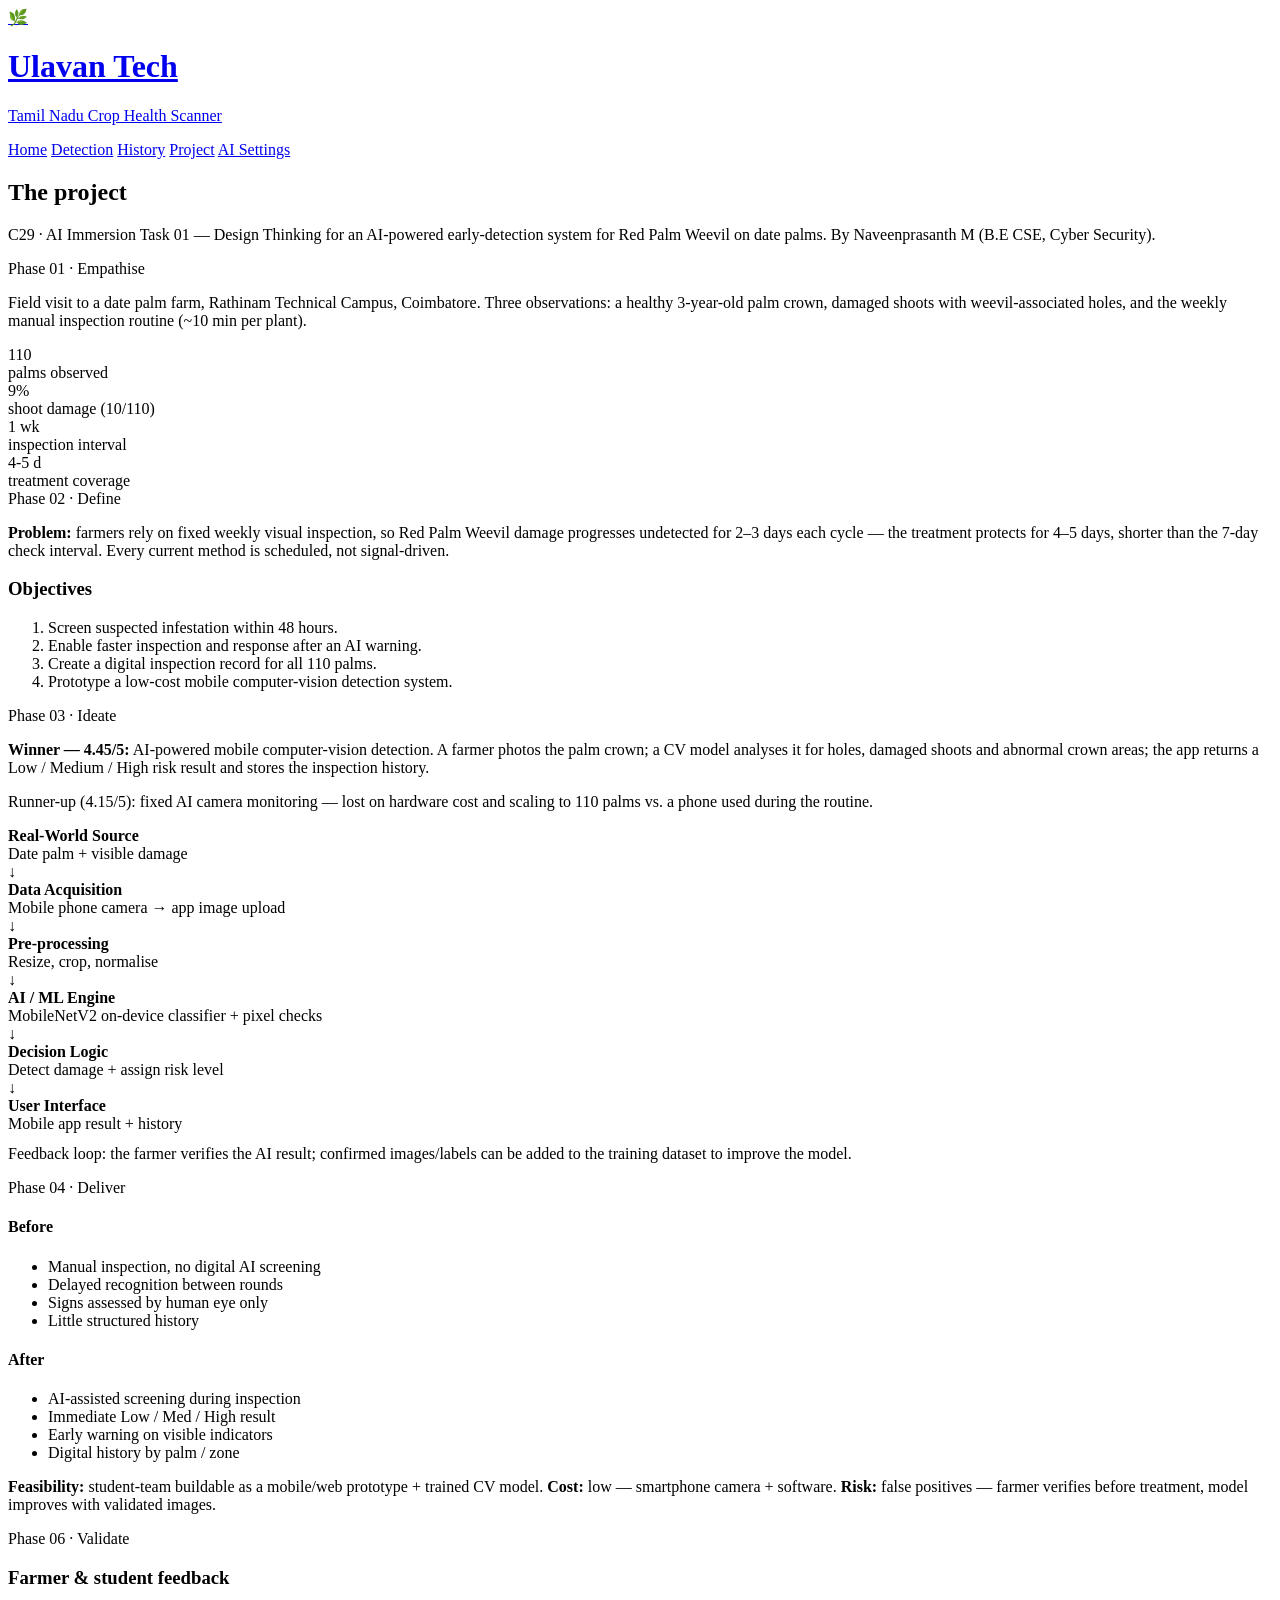
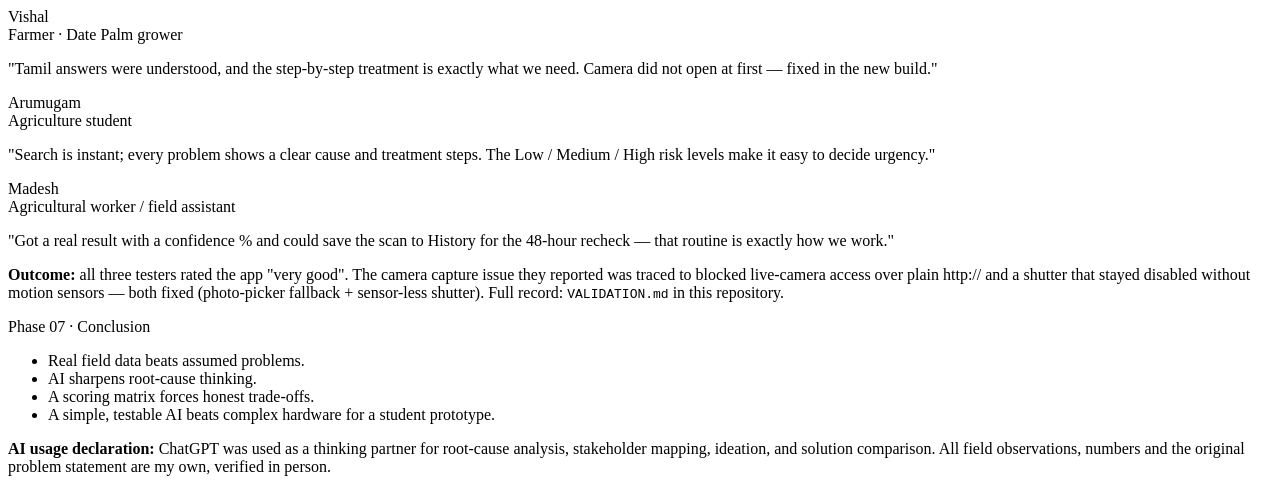
==== agri/templates/about.html @ 3e4c8003 "22/11/2026" ====
<!DOCTYPE html>
<html lang="en">
<head>
  <meta charset="UTF-8">
  <meta http-equiv="Content-Security-Policy" content="default-src 'self'; script-src 'self'; style-src 'self' 'unsafe-inline'; img-src 'self' data: blob:; font-src 'self' data:; connect-src 'self' https://generativelanguage.googleapis.com; object-src 'none'; base-uri 'self'; form-action 'self'">
  <meta name="viewport" content="width=device-width, initial-scale=1.0">
  <title>Ulavan Tech — The Project</title>
  <link rel="stylesheet" href="styles.css">
  <link rel="manifest" href="manifest.json">
  <meta name="theme-color" content="#1b5e20">
  <link rel="apple-touch-icon" href="icons/icon-192.png">
</head>
<body>
  <header class="header">
    <div class="header-inner">
      <a class="logo" href="index.html">
        <span class="logo-mark">🌿</span>
        <div>
          <h1>Ulavan Tech</h1>
          <p class="logo-tagline">Tamil Nadu Crop Health Scanner</p>
        </div>
      </a>
      <div id="lang-wrap"></div>
    </div>
    <nav class="nav">
      <a href="index.html" data-i18n="nav_home">Home</a>
      <a href="detection.html" data-i18n="nav_detection">Detection</a>
      <a href="history.html" data-i18n="nav_history">History</a>
      <a href="about.html" data-i18n="nav_project">Project</a>
      <a href="settings.html" data-i18n="nav_settings">AI Settings</a>
    </nav>
  </header>

  <main class="container">
    <section class="page-title">
      <h2 data-i18n="about_title">The project</h2>
      <p>C29 · AI Immersion Task 01 — Design Thinking for an AI-powered early-detection system for Red Palm Weevil on date palms. By Naveenprasanth M (B.E CSE, Cyber Security).</p>
    </section>

    <div class="phase-card">
      <span class="phase-tag">Phase 01 · Empathise</span>
      <p>Field visit to a date palm farm, Rathinam Technical Campus, Coimbatore. Three observations: a healthy 3-year-old palm crown, damaged shoots with weevil-associated holes, and the weekly manual inspection routine (~10 min per plant).</p>
      <div class="stat-grid">
        <div class="stat"><div class="num">110</div><div class="lbl">palms observed</div></div>
        <div class="stat"><div class="num">9%</div><div class="lbl">shoot damage (10/110)</div></div>
        <div class="stat"><div class="num">1 wk</div><div class="lbl">inspection interval</div></div>
        <div class="stat"><div class="num">4-5 d</div><div class="lbl">treatment coverage</div></div>
      </div>
    </div>

    <div class="phase-card">
      <span class="phase-tag">Phase 02 · Define</span>
      <p><b>Problem:</b> farmers rely on fixed weekly visual inspection, so Red Palm Weevil damage progresses undetected for 2–3 days each cycle — the treatment protects for 4–5 days, shorter than the 7-day check interval. Every current method is scheduled, not signal-driven.</p>
      <h3>Objectives</h3>
      <ol>
        <li>Screen suspected infestation within 48 hours.</li>
        <li>Enable faster inspection and response after an AI warning.</li>
        <li>Create a digital inspection record for all 110 palms.</li>
        <li>Prototype a low-cost mobile computer-vision detection system.</li>
      </ol>
    </div>

    <div class="phase-card">
      <span class="phase-tag alt">Phase 03 · Ideate</span>
      <p><b>Winner — 4.45/5:</b> AI-powered mobile computer-vision detection. A farmer photos the palm crown; a CV model analyses it for holes, damaged shoots and abnormal crown areas; the app returns a Low / Medium / High risk result and stores the inspection history.</p>
      <p>Runner-up (4.15/5): fixed AI camera monitoring — lost on hardware cost and scaling to 110 palms vs. a phone used during the routine.</p>
      <div class="diagram">
        <div class="node"><b>Real-World Source</b><br>Date palm + visible damage</div>
        <div class="arrow">↓</div>
        <div class="node"><b>Data Acquisition</b><br>Mobile phone camera → app image upload</div>
        <div class="arrow">↓</div>
        <div class="node"><b>Pre-processing</b><br>Resize, crop, normalise</div>
        <div class="arrow">↓</div>
        <div class="node"><b>AI / ML Engine</b><br>MobileNetV2 on-device classifier + pixel checks</div>
        <div class="arrow">↓</div>
        <div class="node"><b>Decision Logic</b><br>Detect damage + assign risk level</div>
        <div class="arrow">↓</div>
        <div class="node"><b>User Interface</b><br>Mobile app result + history</div>
      </div>
      <p class="notice" style="margin-top:12px">Feedback loop: the farmer verifies the AI result; confirmed images/labels can be added to the training dataset to improve the model.</p>
    </div>

    <div class="phase-card">
      <span class="phase-tag">Phase 04 · Deliver</span>
      <div class="compare">
        <div class="col before">
          <h4>Before</h4>
          <ul>
            <li>Manual inspection, no digital AI screening</li>
            <li>Delayed recognition between rounds</li>
            <li>Signs assessed by human eye only</li>
            <li>Little structured history</li>
          </ul>
        </div>
        <div class="col after">
          <h4>After</h4>
          <ul>
            <li>AI-assisted screening during inspection</li>
            <li>Immediate Low / Med / High result</li>
            <li>Early warning on visible indicators</li>
            <li>Digital history by palm / zone</li>
          </ul>
        </div>
      </div>
      <p style="margin-top:12px"><b>Feasibility:</b> student-team buildable as a mobile/web prototype + trained CV model. <b>Cost:</b> low — smartphone camera + software. <b>Risk:</b> false positives — farmer verifies before treatment, model improves with validated images.</p>
    </div>

    <div class="phase-card">
      <span class="phase-tag alt">Phase 06 · Validate</span>
      <h3 data-i18n="tester_feedback">Farmer &amp; student feedback</h3>
      <div class="testimonial-grid">
        <div class="testimonial">
          <div class="t-name">Vishal</div>
          <div class="t-role">Farmer · Date Palm grower</div>
          <p class="t-quote">"Tamil answers were understood, and the step-by-step treatment is exactly what we need. Camera did not open at first — fixed in the new build."</p>
        </div>
        <div class="testimonial">
          <div class="t-name">Arumugam</div>
          <div class="t-role">Agriculture student</div>
          <p class="t-quote">"Search is instant; every problem shows a clear cause and treatment steps. The Low / Medium / High risk levels make it easy to decide urgency."</p>
        </div>
        <div class="testimonial">
          <div class="t-name">Madesh</div>
          <div class="t-role">Agricultural worker / field assistant</div>
          <p class="t-quote">"Got a real result with a confidence % and could save the scan to History for the 48-hour recheck — that routine is exactly how we work."</p>
        </div>
      </div>
      <p class="notice" style="margin-top:12px"><b>Outcome:</b> all three testers rated the app "very good". The camera capture issue they reported was traced to blocked live-camera access over plain http:// and a shutter that stayed disabled without motion sensors — both fixed (photo-picker fallback + sensor-less shutter). Full record: <code>VALIDATION.md</code> in this repository.</p>
    </div>

    <div class="phase-card">
      <span class="phase-tag alt">Phase 07 · Conclusion</span>
      <ul>
        <li>Real field data beats assumed problems.</li>
        <li>AI sharpens root-cause thinking.</li>
        <li>A scoring matrix forces honest trade-offs.</li>
        <li>A simple, testable AI beats complex hardware for a student prototype.</li>
      </ul>
      <p class="notice" style="margin-top:12px"><b>AI usage declaration:</b> ChatGPT was used as a thinking partner for root-cause analysis, stakeholder mapping, ideation, and solution comparison. All field observations, numbers and the original problem statement are my own, verified in person.</p>
    </div>
  </main>

<script src="problems.js"></script>
  <script src="langs.js"></script>
  <script src="i18n.js"></script>
  <script src="app.js"></script>
  <script src="chat-key.js"></script>
  <script src="chatbot.js"></script>
  <script src="sw-register.js"></script>
</body>
</html>
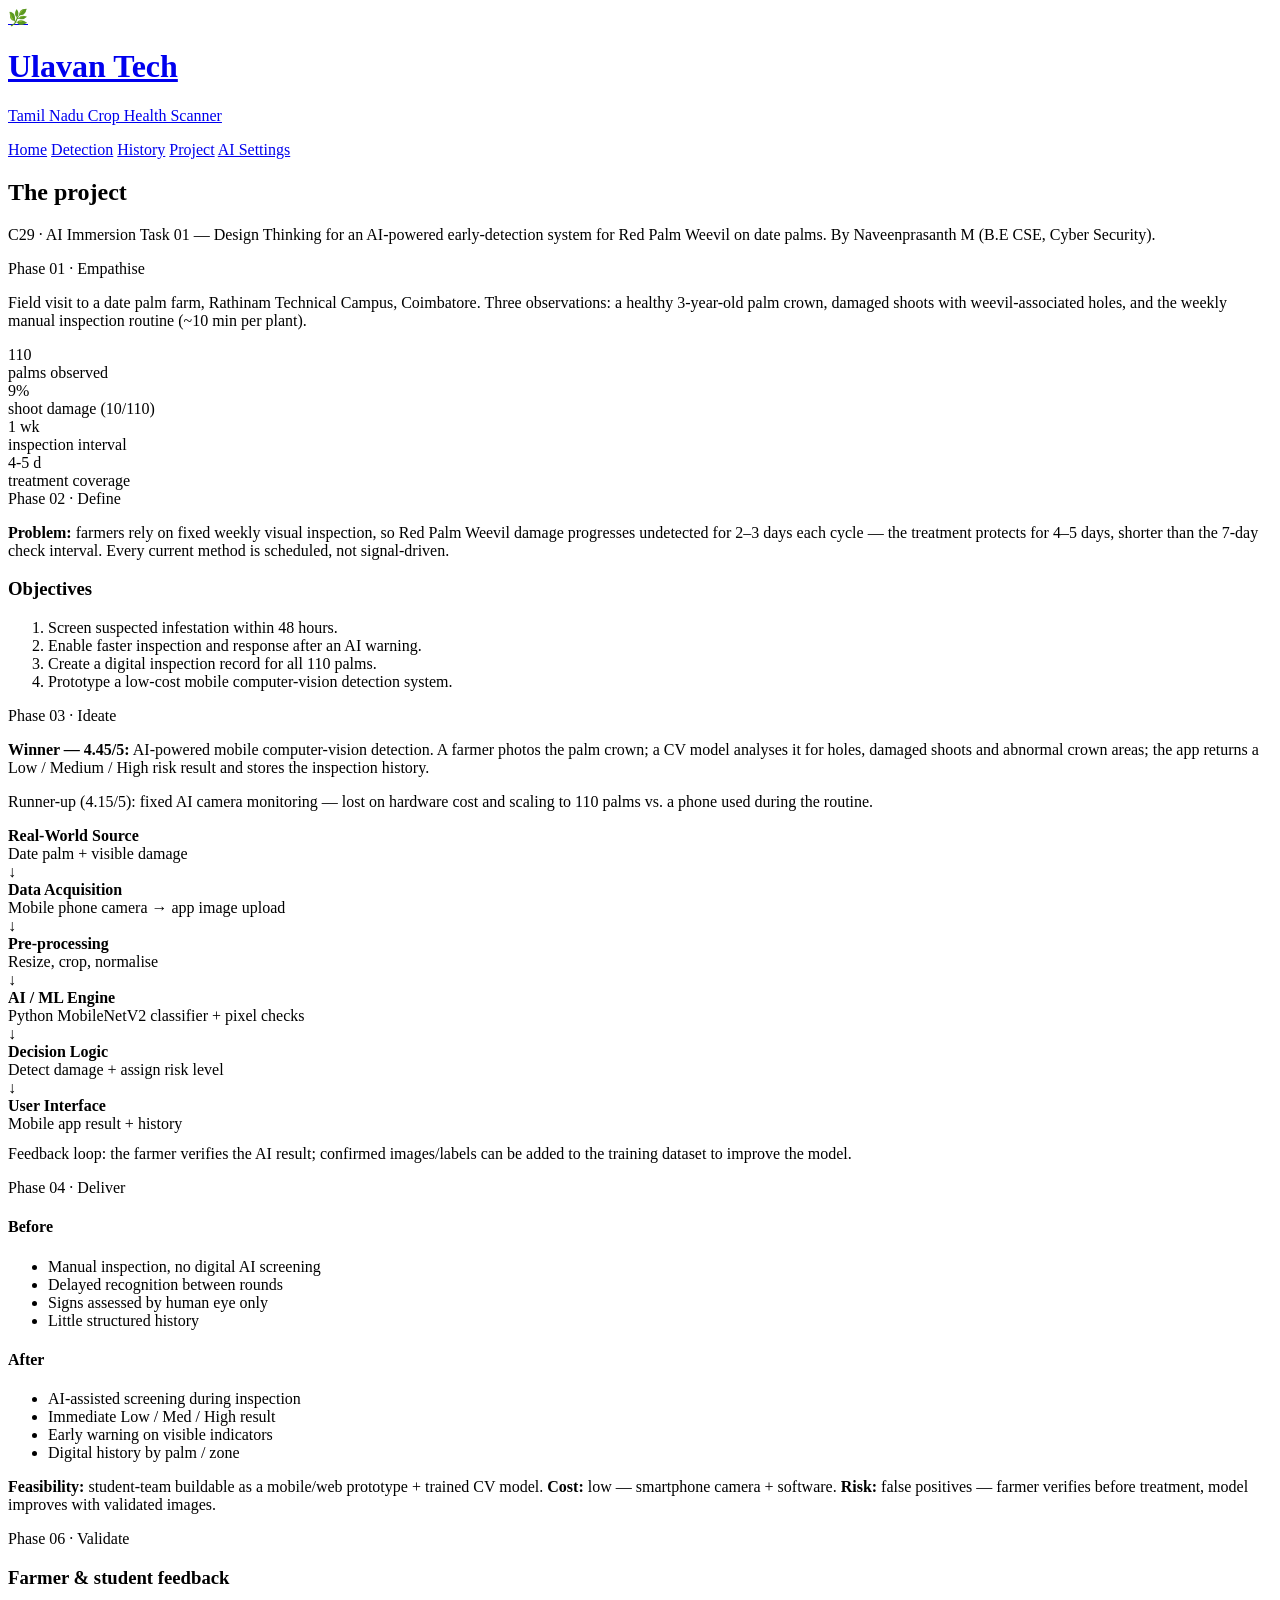
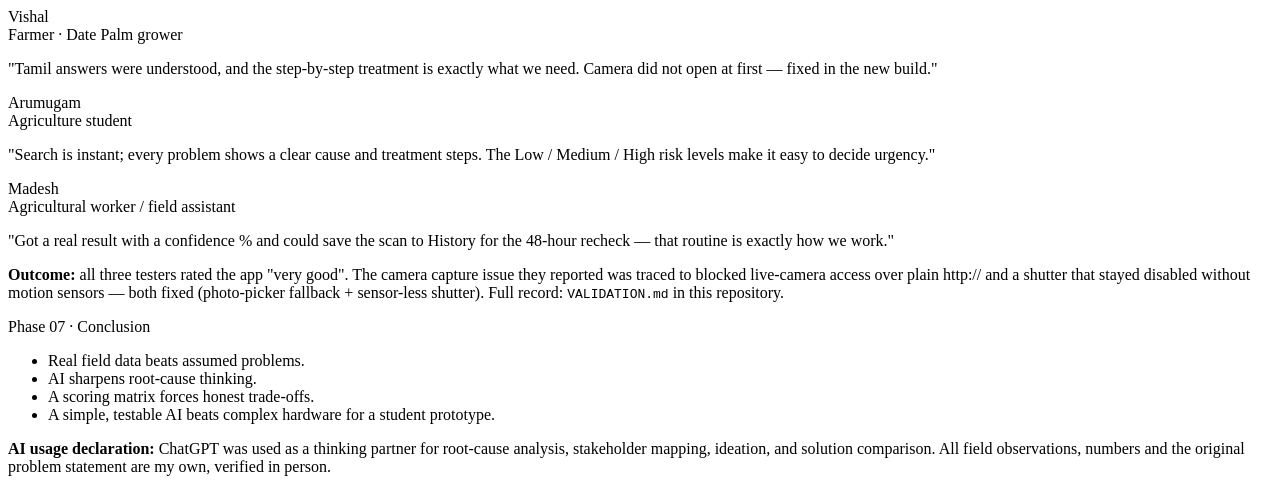
==== commit 0d2e8cda: "22/11/2026" ====
--- a/agri/templates/about.html
+++ b/agri/templates/about.html
@@ -71,7 +71,7 @@
         <div class="arrow">↓</div>
         <div class="node"><b>Pre-processing</b><br>Resize, crop, normalise</div>
         <div class="arrow">↓</div>
-        <div class="node"><b>AI / ML Engine</b><br>MobileNetV2 on-device classifier + pixel checks</div>
+        <div class="node"><b>AI / ML Engine</b><br>Python MobileNetV2 classifier + pixel checks</div>
         <div class="arrow">↓</div>
         <div class="node"><b>Decision Logic</b><br>Detect damage + assign risk level</div>
         <div class="arrow">↓</div>
